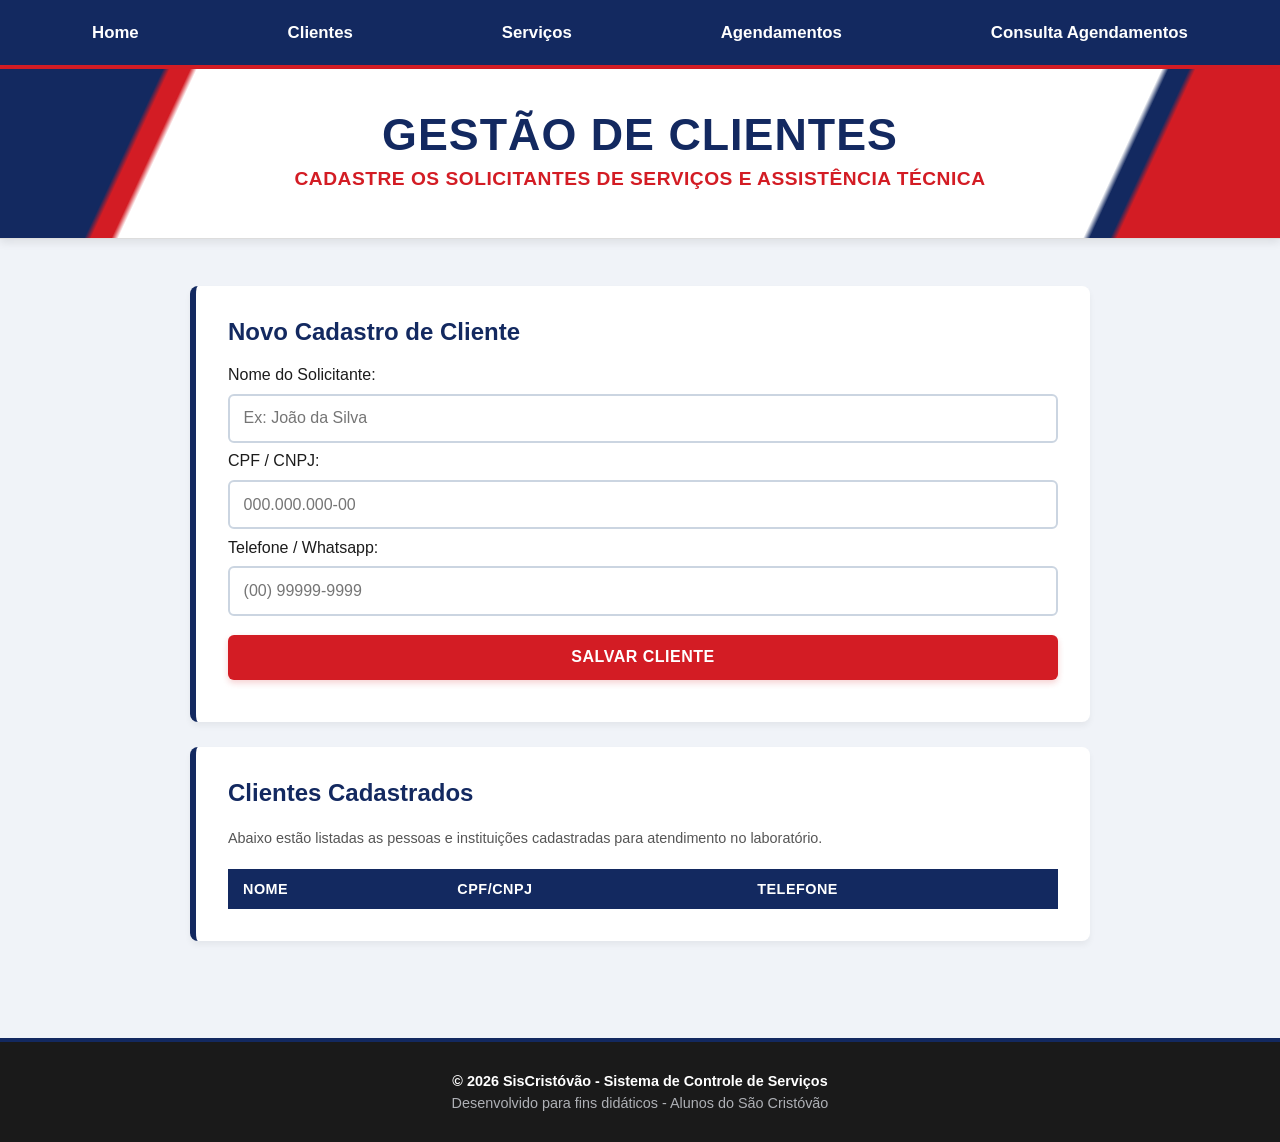
==== clientes.html @ 450a9979 "Create  clientes.html" ====
<!DOCTYPE html>
<html lang="pt-br">
<head>
    <meta charset="UTF-8">
    <link rel="stylesheet" href="estilo.css">
    <title>SisCristóvão - Cadastro de Clientes</title>
</head>
<body>
    <nav>
        <a href="index.html">Home</a>
        <a href="clientes.html">Clientes</a>
        <a href="servicos.html">Serviços</a>
        <a href="agendamentos.html">Agendamentos</a>
        <a href="consulta_agendamentos.html">Consulta Agendamentos</a>
    </nav>

    <header class="banner">
        <h1>Gestão de Clientes</h1>
        <p>Cadastre os solicitantes de serviços e assistência técnica</p>
    </header>

    <div class="container">
        <div class="card">
            <h2>Novo Cadastro de Cliente</h2>
            <form action="/salvar-cliente" method="POST">
                <label for="nome">Nome do Solicitante:</label>
                <input type="text" id="nome" name="nome" placeholder="Ex: João da Silva" required>
                
                <label for="cpf">CPF / CNPJ:</label>
                <input type="text" id="cpf" name="cpf" placeholder="000.000.000-00" required>
                
                <label for="telefone">Telefone / Whatsapp:</label>
                <input type="tel" id="telefone" name="telefone" placeholder="(00) 99999-9999" required>
                
                <button type="submit">Salvar Cliente</button>
            </form>
        </div>

        <div class="card" style="margin-top: 20px;">
            <h2>Clientes Cadastrados</h2>
            <p style="font-size: 0.9rem; color: var(--text-muted); margin-bottom: 10px;">
                Abaixo estão listadas as pessoas e instituições cadastradas para atendimento no laboratório.
            </p>
            <table>
                <thead>
                    <tr>
                        <th>Nome</th>
                        <th>CPF/CNPJ</th>
                        <th>Telefone</th>
                    </tr>
                </thead>
                <tbody id="lista-clientes">
                    </tbody>
            </table>
        </div>
    </div>

    <script>
        fetch('/listar-clientes')
            .then(res => res.json())
            .then(clientes => {
                const corpoTabela = document.getElementById('lista-clientes');
                clientes.forEach(c => {
                    corpoTabela.innerHTML += `
                        <tr>
                            <td><strong>${c.nome}</strong></td>
                            <td>${c.cpf}</td>
                            <td>${c.telefone}</td>
                        </tr>`;
                });
            })
            .catch(err => console.error("Erro ao listar clientes:", err));
    </script>
</body>

<footer class="rodape">
    <div class="container-rodape">
        <p>&copy; 2026 SisCristóvão - Sistema de Controle de Serviços</p>
        <p>Desenvolvido para fins didáticos - Alunos do São Cristóvão</p>
    </div>
</footer>
</html>
---- estilo.css ----
/* ==========================================================================
   PALETA DE CORES OFICIAL - COLÉGIO ESTADUAL SÃO CRISTÓVÃO
   ========================================================================== */
:root {
    --primary-blue: #132960;   /* Azul escuro do escudo e estruturas */
    --accent-red: #D31C24;     /* Vermelho vivo dos detalhes e textos */
    --bg-white: #FFFFFF;       /* Branco puro para blocos e destaques */
    --bg-light: #F0F3F8;       /* Cinza azulado bem claro para o fundo do site */
    --text-dark: #1C1C1C;      /* Cinza quase preto para melhor leitura */
    --text-muted: #555555;     /* Cinza médio para textos secundários */
}

/* ==========================================================================
   ESTRUTURA GERAL DA PÁGINA
   ========================================================================== */
body {
    font-family: 'Segoe UI', Tahoma, Geneva, Verdana, sans-serif;
    margin: 0;
    background-color: var(--bg-light);
    color: var(--text-dark);
    display: flex;
    flex-direction: column;
    min-height: 100vh;
}

/* O container principal estica para empurrar o rodapé para baixo */
.container {
    padding: 2rem 1rem;
    max-width: 900px;
    margin: 0 auto;
    flex: 1;
}

/* ==========================================================================
   MENU DE NAVEGAÇÃO (NAV) - Estilo Azul Escuro com Hover Vermelho
   ========================================================================== */
nav {
    background-color: var(--primary-blue);
    padding: 1.1rem;
    display: flex;
    justify-content: space-around;
    box-shadow: 0 4px 10px rgba(0, 0, 0, 0.15);
    border-bottom: 4px solid var(--accent-red); /* Faixa vermelha de destaque */
}

nav a {
    color: var(--bg-white);
    text-decoration: none;
    font-weight: bold;
    font-size: 1.05rem;
    padding: 5px 12px;
    border-radius: 4px;
    transition: all 0.3s ease;
}

nav a:hover {
    background-color: var(--accent-red);
    color: var(--bg-white);
}

/* ==========================================================================
   HEADER / BANNER PRINCIPAL (Inspirado fielmente no design da placa)
   ========================================================================== */
.banner {
    /* Base branca com as curvas geométricas vermelha e azul nas extremidades */
    background: 
        linear-gradient(115deg, var(--primary-blue) 12%, transparent 12.5%),
        linear-gradient(295deg, var(--accent-red) 12%, transparent 12.5%),
        linear-gradient(115deg, var(--accent-red) 14%, transparent 14.5%),
        linear-gradient(295deg, var(--primary-blue) 14%, transparent 14.5%),
        var(--bg-white);
    
    color: var(--primary-blue);
    padding: 40px 20px;
    text-align: center;
    box-shadow: 0 4px 8px rgba(0,0,0,0.08);
    margin-bottom: 15px;
    border-bottom: 1px solid #DDD;
}

.banner h1 {
    margin: 0;
    font-size: 2.8rem;
    font-weight: 800;
    text-transform: uppercase;
    letter-spacing: 1px;
    color: var(--primary-blue);
}

.banner p {
    margin: 8px 0;
    font-size: 1.2rem;
    font-weight: bold;
    color: var(--accent-red); /* O subtítulo imita a linha vermelha inferior da placa */
    text-transform: uppercase;
    letter-spacing: 0.5px;
}

.banner img {
    margin-top: 15px;
    max-width: 100%;
    height: auto;
    filter: drop-shadow(0px 4px 6px rgba(0,0,0,0.1));
}

/* ==========================================================================
   CARDS DE CONTEÚDO
   ========================================================================== */
.card {
    background: var(--bg-white);
    padding: 2rem;
    border-radius: 8px;
    box-shadow: 0 4px 6px rgba(0, 0, 0, 0.05);
    border-left: 6px solid var(--primary-blue); /* Detalhe azul na lateral esquerda */
    margin-bottom: 25px;
}

.card h1, .card h2, .card h3 {
    color: var(--primary-blue);
    margin-top: 0;
}

.card p {
    line-height: 1.6;
    color: var(--text-dark);
}

hr {
    border: 0;
    height: 1px;
    background: #E0E0E0;
    margin: 1.5rem 0;
}

/* ==========================================================================
   FORMULÁRIOS E INPUTS
   ========================================================================== */
input, select, button {
    width: 100%;
    padding: 0.85rem;
    margin: 0.6rem 0;
    border: 2px solid #CBD5E1;
    border-radius: 6px;
    box-sizing: border-box;
    font-size: 1rem;
    transition: all 0.3s ease;
}

input:focus, select:focus {
    outline: none;
    border-color: var(--primary-blue);
    box-shadow: 0 0 0 3px rgba(19, 41, 96, 0.15);
}

/* Botão Principal em Vermelho Destaque (Estilo Escolar) */
button, button[type="submit"] {
    background-color: var(--accent-red);
    color: var(--bg-white);
    font-weight: bold;
    border: none;
    cursor: pointer;
    text-transform: uppercase;
    letter-spacing: 0.5px;
    box-shadow: 0 3px 6px rgba(211, 28, 36, 0.2);
}

button:hover {
    background-color: #A81319; /* Vermelho um pouco mais escuro para o hover */
    transform: translateY(-1px);
    box-shadow: 0 4px 8px rgba(211, 28, 36, 0.3);
}

/* ==========================================================================
   TABELAS DE DADOS
   ========================================================================== */
table {
    width: 100%;
    border-collapse: collapse;
    margin-top: 1.2rem;
    background-color: var(--bg-white);
}

th, td {
    padding: 12px 15px;
    text-align: left;
}

thead tr {
    background-color: var(--primary-blue);
    color: var(--bg-white);
}

th {
    font-weight: 600;
    text-transform: uppercase;
    font-size: 0.9rem;
    letter-spacing: 0.5px;
}

tbody tr {
    border-bottom: 1px solid #E2E8F0;
    transition: background-color 0.2s ease;
}

/* Efeito zebra suave nas linhas da tabela */
tbody tr:nth-of-type(even) {
    background-color: #F8FAFC;
}

tbody tr:hover {
    background-color: #EDF2F7;
}

/* Botão de ação menor dentro das tabelas */
td button {
    padding: 6px 12px;
    font-size: 0.85rem;
    width: auto;
    margin: 0;
    background-color: var(--primary-blue);
}

td button:hover {
    background-color: #0A1738;
}

/* ==========================================================================
   RODAPÉ (FOOTER) - Estilo Dark Técnico
   ========================================================================== */
.rodape {
    background-color: #1A1A1A; /* Fundo cinza escuro grafite */
    color: #AEB0B5;
    text-align: center;
    padding: 25px 0;
    margin-top: 40px;
    width: 100%;
    border-top: 4px solid var(--primary-blue); /* Linha azul de fechamento */
}

.container-rodape p {
    margin: 6px 0;
    font-size: 0.9rem;
}

.container-rodape p:first-child {
    color: var(--bg-white);
    font-weight: bold;
}
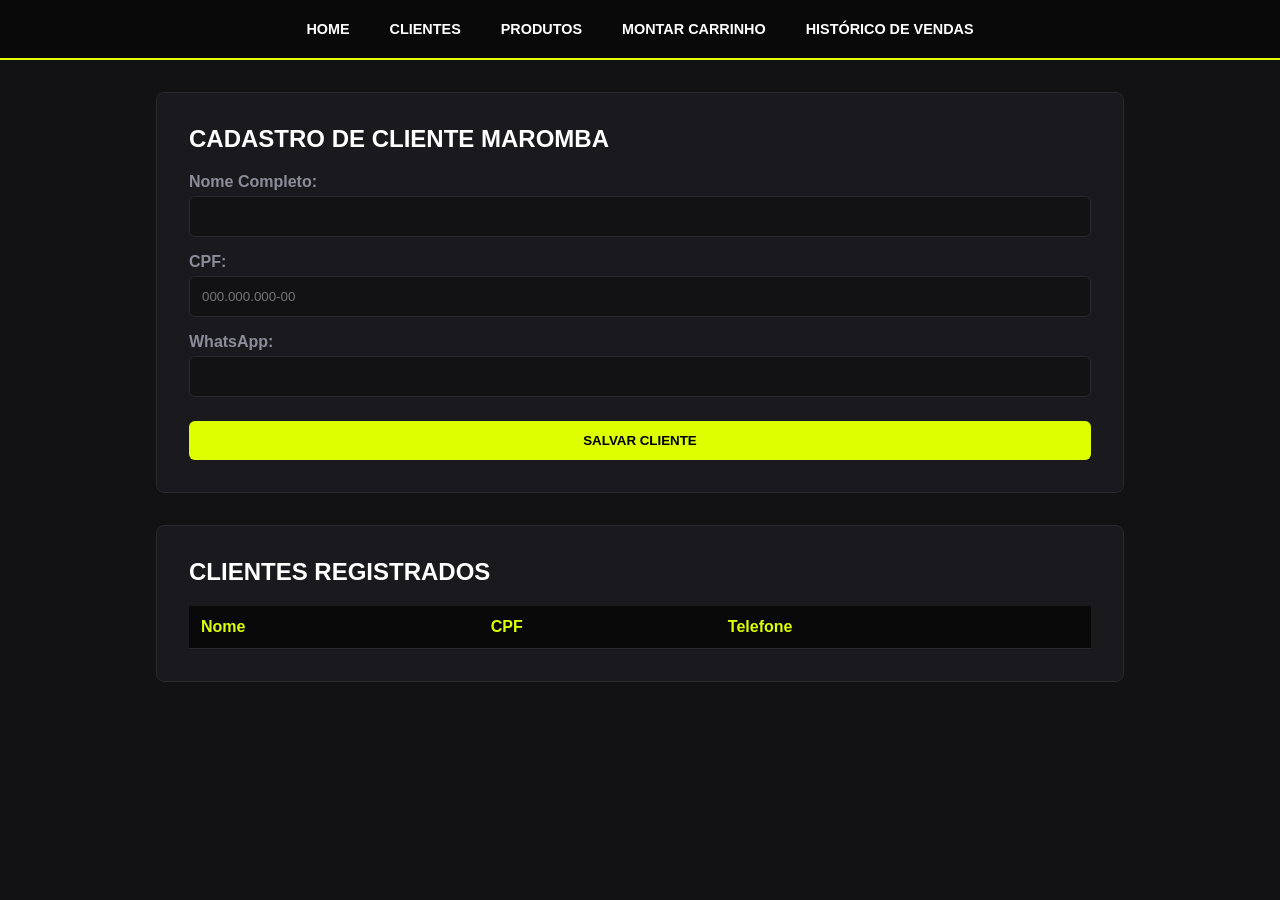
==== commit 6c27f7df: "Update clientes.html" ====
--- a/clientes.html
+++ b/clientes.html
@@ -3,54 +3,45 @@
 <head>
     <meta charset="UTF-8">
     <link rel="stylesheet" href="estilo.css">
-    <title>SisCristóvão - Cadastro de Clientes</title>
+    <title>Alpha Supps - Clientes</title>
 </head>
 <body>
     <nav>
         <a href="index.html">Home</a>
         <a href="clientes.html">Clientes</a>
-        <a href="servicos.html">Serviços</a>
-        <a href="agendamentos.html">Agendamentos</a>
-        <a href="consulta_agendamentos.html">Consulta Agendamentos</a>
+        <a href="produtos.html">Produtos</a>
+        <a href="vendas.html">Montar Carrinho</a>
+        <a href="historico_vendas.html">Histórico de Vendas</a>
     </nav>
-
-    <header class="banner">
-        <h1>Gestão de Clientes</h1>
-        <p>Cadastre os solicitantes de serviços e assistência técnica</p>
-    </header>
 
     <div class="container">
         <div class="card">
-            <h2>Novo Cadastro de Cliente</h2>
+            <h2>Cadastro de Cliente Maromba</h2>
             <form action="/salvar-cliente" method="POST">
-                <label for="nome">Nome do Solicitante:</label>
-                <input type="text" id="nome" name="nome" placeholder="Ex: João da Silva" required>
+                <label for="nome">Nome Completo:</label>
+                <input type="text" id="nome" name="nome" required>
                 
-                <label for="cpf">CPF / CNPJ:</label>
+                <label for="cpf">CPF:</label>
                 <input type="text" id="cpf" name="cpf" placeholder="000.000.000-00" required>
                 
-                <label for="telefone">Telefone / Whatsapp:</label>
-                <input type="tel" id="telefone" name="telefone" placeholder="(00) 99999-9999" required>
+                <label for="telefone">WhatsApp:</label>
+                <input type="tel" id="telefone" name="telefone" required>
                 
                 <button type="submit">Salvar Cliente</button>
             </form>
         </div>
 
-        <div class="card" style="margin-top: 20px;">
-            <h2>Clientes Cadastrados</h2>
-            <p style="font-size: 0.9rem; color: var(--text-muted); margin-bottom: 10px;">
-                Abaixo estão listadas as pessoas e instituições cadastradas para atendimento no laboratório.
-            </p>
+        <div class="card">
+            <h2>Clientes Registrados</h2>
             <table>
                 <thead>
                     <tr>
                         <th>Nome</th>
-                        <th>CPF/CNPJ</th>
+                        <th>CPF</th>
                         <th>Telefone</th>
                     </tr>
                 </thead>
-                <tbody id="lista-clientes">
-                    </tbody>
+                <tbody id="lista-clientes"></tbody>
             </table>
         </div>
     </div>
@@ -58,25 +49,12 @@
     <script>
         fetch('/listar-clientes')
             .then(res => res.json())
-            .then(clientes => {
-                const corpoTabela = document.getElementById('lista-clientes');
-                clientes.forEach(c => {
-                    corpoTabela.innerHTML += `
-                        <tr>
-                            <td><strong>${c.nome}</strong></td>
-                            <td>${c.cpf}</td>
-                            <td>${c.telefone}</td>
-                        </tr>`;
+            .then(data => {
+                const t = document.getElementById('lista-clientes');
+                data.forEach(c => {
+                    t.innerHTML += `<tr><td><strong>${c.nome}</strong></td><td>${c.cpf}</td><td>${c.telefone}</td></tr>`;
                 });
-            })
-            .catch(err => console.error("Erro ao listar clientes:", err));
+            });
     </script>
 </body>
-
-<footer class="rodape">
-    <div class="container-rodape">
-        <p>&copy; 2026 SisCristóvão - Sistema de Controle de Serviços</p>
-        <p>Desenvolvido para fins didáticos - Alunos do São Cristóvão</p>
-    </div>
-</footer>
 </html>
--- a/estilo.css
+++ b/estilo.css
@@ -1,248 +1,148 @@
-/* ==========================================================================
-   PALETA DE CORES OFICIAL - COLÉGIO ESTADUAL SÃO CRISTÓVÃO
-   ========================================================================== */
 :root {
-    --primary-blue: #132960;   /* Azul escuro do escudo e estruturas */
-    --accent-red: #D31C24;     /* Vermelho vivo dos detalhes e textos */
-    --bg-white: #FFFFFF;       /* Branco puro para blocos e destaques */
-    --bg-light: #F0F3F8;       /* Cinza azulado bem claro para o fundo do site */
-    --text-dark: #1C1C1C;      /* Cinza quase preto para melhor leitura */
-    --text-muted: #555555;     /* Cinza médio para textos secundários */
+    --primary-neon: #ddff00;   /* Amarelo/Verde Neon de alta performance */
+    --bg-dark: #121214;        /* Fundo escuro industrial */
+    --card-dark: #1a1a1e;      /* Cor dos blocos e formulários */
+    --text-light: #ffffff;     /* Texto claro principal */
+    --text-muted: #8d8d99;     /* Texto secundário */
+    --accent-red: #f74747;
 }
 
-/* ==========================================================================
-   ESTRUTURA GERAL DA PÁGINA
-   ========================================================================== */
 body {
-    font-family: 'Segoe UI', Tahoma, Geneva, Verdana, sans-serif;
+    font-family: 'Segoe UI', Roboto, sans-serif;
     margin: 0;
-    background-color: var(--bg-light);
-    color: var(--text-dark);
+    background-color: var(--bg-dark);
+    color: var(--text-light);
     display: flex;
     flex-direction: column;
     min-height: 100vh;
 }
 
-/* O container principal estica para empurrar o rodapé para baixo */
-.container {
-    padding: 2rem 1rem;
-    max-width: 900px;
-    margin: 0 auto;
-    flex: 1;
-}
-
-/* ==========================================================================
-   MENU DE NAVEGAÇÃO (NAV) - Estilo Azul Escuro com Hover Vermelho
-   ========================================================================== */
 nav {
-    background-color: var(--primary-blue);
-    padding: 1.1rem;
+    background-color: #09090a;
+    padding: 1rem;
     display: flex;
-    justify-content: space-around;
-    box-shadow: 0 4px 10px rgba(0, 0, 0, 0.15);
-    border-bottom: 4px solid var(--accent-red); /* Faixa vermelha de destaque */
+    justify-content: center;
+    gap: 20px;
+    border-bottom: 2px solid var(--primary-neon);
 }
 
 nav a {
-    color: var(--bg-white);
+    color: var(--text-light);
     text-decoration: none;
     font-weight: bold;
-    font-size: 1.05rem;
-    padding: 5px 12px;
-    border-radius: 4px;
-    transition: all 0.3s ease;
+    text-transform: uppercase;
+    font-size: 0.9rem;
+    padding: 5px 10px;
+    transition: 0.3s;
 }
 
 nav a:hover {
-    background-color: var(--accent-red);
-    color: var(--bg-white);
+    color: var(--primary-neon);
 }
 
-/* ==========================================================================
-   HEADER / BANNER PRINCIPAL (Inspirado fielmente no design da placa)
-   ========================================================================== */
 .banner {
-    /* Base branca com as curvas geométricas vermelha e azul nas extremidades */
-    background: 
-        linear-gradient(115deg, var(--primary-blue) 12%, transparent 12.5%),
-        linear-gradient(295deg, var(--accent-red) 12%, transparent 12.5%),
-        linear-gradient(115deg, var(--accent-red) 14%, transparent 14.5%),
-        linear-gradient(295deg, var(--primary-blue) 14%, transparent 14.5%),
-        var(--bg-white);
-    
-    color: var(--primary-blue);
-    padding: 40px 20px;
     text-align: center;
-    box-shadow: 0 4px 8px rgba(0,0,0,0.08);
-    margin-bottom: 15px;
-    border-bottom: 1px solid #DDD;
+    padding: 3rem 1rem;
+    background: linear-gradient(180deg, #09090a 0%, var(--bg-dark) 100%);
+    border-bottom: 1px solid #29292e;
 }
 
 .banner h1 {
     margin: 0;
-    font-size: 2.8rem;
-    font-weight: 800;
+    color: var(--primary-neon);
+    font-size: 2.5rem;
     text-transform: uppercase;
-    letter-spacing: 1px;
-    color: var(--primary-blue);
+    letter-spacing: 2px;
 }
 
-.banner p {
-    margin: 8px 0;
-    font-size: 1.2rem;
-    font-weight: bold;
-    color: var(--accent-red); /* O subtítulo imita a linha vermelha inferior da placa */
-    text-transform: uppercase;
-    letter-spacing: 0.5px;
+.container {
+    padding: 2rem 1rem;
+    max-width: 1000px;
+    margin: 0 auto;
+    flex: 1;
+    width: 100%;
+    box-sizing: border-box;
 }
 
-.banner img {
-    margin-top: 15px;
-    max-width: 100%;
-    height: auto;
-    filter: drop-shadow(0px 4px 6px rgba(0,0,0,0.1));
+.card {
+    background-color: var(--card-dark);
+    padding: 2rem;
+    border-radius: 8px;
+    border: 1px solid #29292e;
+    margin-bottom: 2rem;
 }
 
-/* ==========================================================================
-   CARDS DE CONTEÚDO
-   ========================================================================== */
-.card {
-    background: var(--bg-white);
-    padding: 2rem;
-    border-radius: 8px;
-    box-shadow: 0 4px 6px rgba(0, 0, 0, 0.05);
-    border-left: 6px solid var(--primary-blue); /* Detalhe azul na lateral esquerda */
-    margin-bottom: 25px;
-}
-
-.card h1, .card h2, .card h3 {
-    color: var(--primary-blue);
+h2, h3 {
+    color: var(--text-light);
+    text-transform: uppercase;
     margin-top: 0;
 }
 
-.card p {
-    line-height: 1.6;
-    color: var(--text-dark);
+label {
+    display: block;
+    margin-top: 1rem;
+    font-weight: 600;
+    color: var(--text-muted);
 }
 
-hr {
-    border: 0;
-    height: 1px;
-    background: #E0E0E0;
-    margin: 1.5rem 0;
-}
-
-/* ==========================================================================
-   FORMULÁRIOS E INPUTS
-   ========================================================================== */
 input, select, button {
     width: 100%;
-    padding: 0.85rem;
-    margin: 0.6rem 0;
-    border: 2px solid #CBD5E1;
+    padding: 12px;
+    margin-top: 5px;
     border-radius: 6px;
+    border: 1px solid #29292e;
+    background-color: #121214;
+    color: white;
     box-sizing: border-box;
-    font-size: 1rem;
-    transition: all 0.3s ease;
 }
 
 input:focus, select:focus {
+    border-color: var(--primary-neon);
     outline: none;
-    border-color: var(--primary-blue);
-    box-shadow: 0 0 0 3px rgba(19, 41, 96, 0.15);
 }
 
-/* Botão Principal em Vermelho Destaque (Estilo Escolar) */
-button, button[type="submit"] {
-    background-color: var(--accent-red);
-    color: var(--bg-white);
+button {
+    background-color: var(--primary-neon);
+    color: #000;
     font-weight: bold;
+    text-transform: uppercase;
+    cursor: pointer;
     border: none;
-    cursor: pointer;
-    text-transform: uppercase;
-    letter-spacing: 0.5px;
-    box-shadow: 0 3px 6px rgba(211, 28, 36, 0.2);
+    transition: 0.3s;
+    margin-top: 1.5rem;
 }
 
 button:hover {
-    background-color: #A81319; /* Vermelho um pouco mais escuro para o hover */
-    transform: translateY(-1px);
-    box-shadow: 0 4px 8px rgba(211, 28, 36, 0.3);
+    background-color: #b8d400;
+    transform: translateY(-2px);
 }
 
-/* ==========================================================================
-   TABELAS DE DADOS
-   ========================================================================== */
 table {
     width: 100%;
     border-collapse: collapse;
     margin-top: 1.2rem;
-    background-color: var(--bg-white);
 }
 
 th, td {
-    padding: 12px 15px;
+    padding: 12px;
     text-align: left;
+    border-bottom: 1px solid #29292e;
 }
 
 thead tr {
-    background-color: var(--primary-blue);
-    color: var(--bg-white);
-}
-
-th {
-    font-weight: 600;
-    text-transform: uppercase;
-    font-size: 0.9rem;
-    letter-spacing: 0.5px;
-}
-
-tbody tr {
-    border-bottom: 1px solid #E2E8F0;
-    transition: background-color 0.2s ease;
-}
-
-/* Efeito zebra suave nas linhas da tabela */
-tbody tr:nth-of-type(even) {
-    background-color: #F8FAFC;
+    background-color: #09090a;
+    color: var(--primary-neon);
 }
 
 tbody tr:hover {
-    background-color: #EDF2F7;
+    background-color: #202024;
 }
 
-/* Botão de ação menor dentro das tabelas */
-td button {
-    padding: 6px 12px;
+.rodape {
+    background-color: #09090a;
+    text-align: center;
+    padding: 1.5rem;
     font-size: 0.85rem;
-    width: auto;
-    margin: 0;
-    background-color: var(--primary-blue);
+    color: var(--text-muted);
+    border-top: 1px solid #29292e;
 }
-
-td button:hover {
-    background-color: #0A1738;
-}
-
-/* ==========================================================================
-   RODAPÉ (FOOTER) - Estilo Dark Técnico
-   ========================================================================== */
-.rodape {
-    background-color: #1A1A1A; /* Fundo cinza escuro grafite */
-    color: #AEB0B5;
-    text-align: center;
-    padding: 25px 0;
-    margin-top: 40px;
-    width: 100%;
-    border-top: 4px solid var(--primary-blue); /* Linha azul de fechamento */
-}
-
-.container-rodape p {
-    margin: 6px 0;
-    font-size: 0.9rem;
-}
-
-.container-rodape p:first-child {
-    color: var(--bg-white);
-    font-weight: bold;
-}
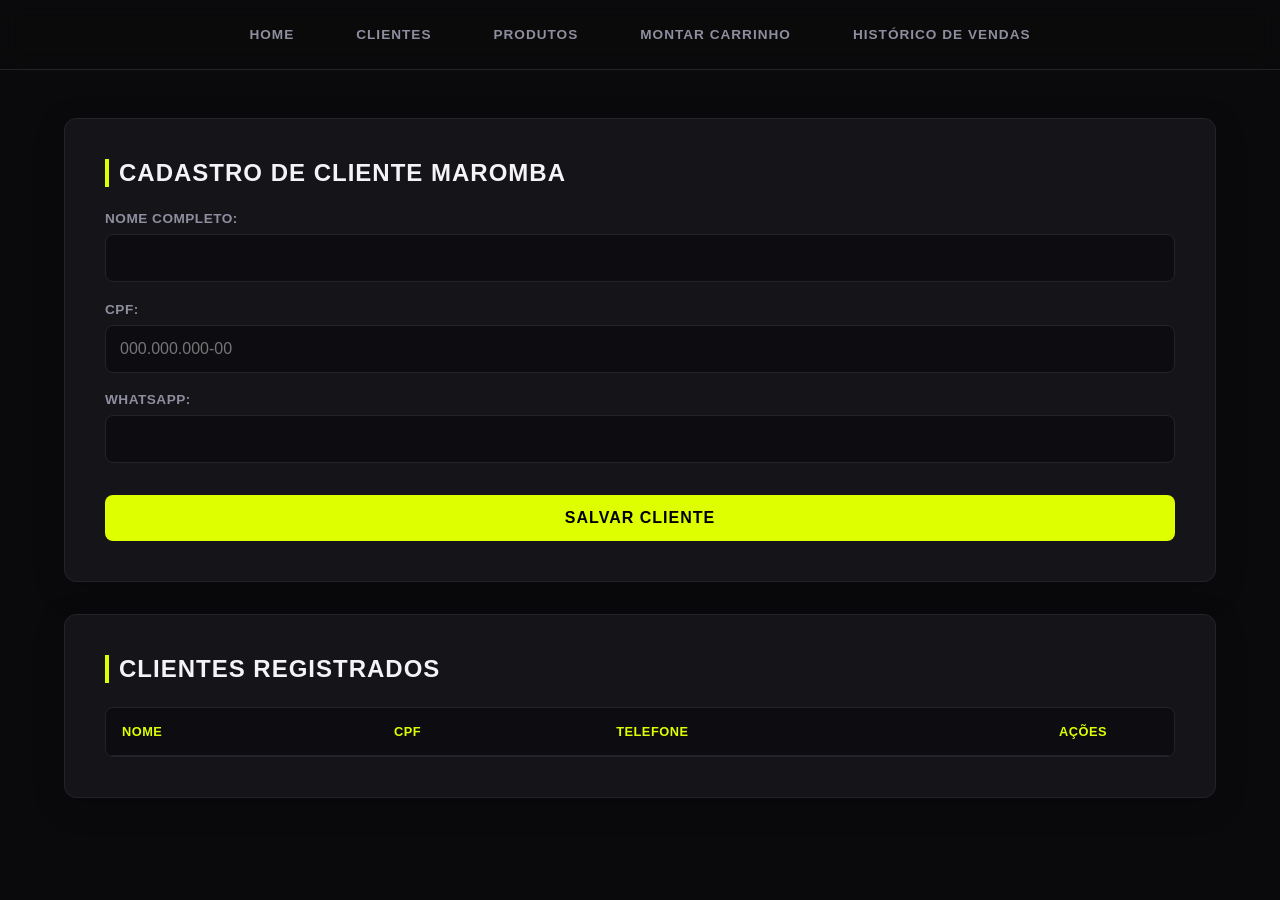
==== commit f0f64d4a: "Update clientes.html" ====
--- a/clientes.html
+++ b/clientes.html
@@ -15,9 +15,11 @@
     </nav>
 
     <div class="container">
-        <div class="card">
-            <h2>Cadastro de Cliente Maromba</h2>
-            <form action="/salvar-cliente" method="POST">
+        <div class="card" id="card-formulario">
+            <h2 id="titulo-form">Cadastro de Cliente Maromba</h2>
+            <form id="form-cliente" action="/salvar-cliente" method="POST">
+                <input type="hidden" id="cliente-id">
+                
                 <label for="nome">Nome Completo:</label>
                 <input type="text" id="nome" name="nome" required>
                 
@@ -27,7 +29,8 @@
                 <label for="telefone">WhatsApp:</label>
                 <input type="tel" id="telefone" name="telefone" required>
                 
-                <button type="submit">Salvar Cliente</button>
+                <button type="submit" id="btn-submit">Salvar Cliente</button>
+                <button type="button" id="btn-cancelar" style="background:#333; color:white; display:none; margin-top:0.5rem;" onclick="cancelarEdicao()">Cancelar Edição</button>
             </form>
         </div>
 
@@ -39,22 +42,104 @@
                         <th>Nome</th>
                         <th>CPF</th>
                         <th>Telefone</th>
+                        <th style="width: 150px; text-align: center;">Ações</th>
                     </tr>
                 </thead>
-                <tbody id="lista-clientes"></tbody>
+                <tbody id=\"lista-clientes\"></tbody>
             </table>
         </div>
     </div>
 
     <script>
-        fetch('/listar-clientes')
-            .then(res => res.json())
-            .then(data => {
-                const t = document.getElementById('lista-clientes');
-                data.forEach(c => {
-                    t.innerHTML += `<tr><td><strong>${c.nome}</strong></td><td>${c.cpf}</td><td>${c.telefone}</td></tr>`;
+        let clientesLista = [];
+
+        function carregarClientes() {
+            fetch('/listar-clientes')
+                .then(res => res.json())
+                .then(data => {
+                    clientesLista = data;
+                    const t = document.getElementById('lista-clientes');
+                    t.innerHTML = "";
+                    data.forEach(c => {
+                        t.innerHTML += `
+                            <tr>
+                                <td><strong>${c.nome}</strong></td>
+                                <td>${c.cpf}</td>
+                                <td>${c.telefone}</td>
+                                <td style="text-align: center;">
+                                    <button onclick="prepararEdicao(${c.id})" style="width:auto; padding: 6px 12px; margin:0 4px; font-size:0.8rem; background:#23232a; color:white;">✏️</button>
+                                    <button onclick="excluirCliente(${c.id})" style="width:auto; padding: 6px 12px; margin:0 4px; font-size:0.8rem; background:var(--accent-red); color:white;">🗑️</button>
+                                </td>
+                            </tr>`;
+                    });
                 });
-            });
+        }
+
+        // Intercepta o envio do formulário para decidir se cria ou edita via AJAX
+        document.getElementById('form-cliente').addEventListener('submit', function(e) {
+            const id = document.getElementById('cliente-id').value;
+            if(id) {
+                e.preventDefault(); // Impede o redirecionamento padrão do form estrutural
+                
+                const pacote = {
+                    nome: document.getElementById('nome').value,
+                    cpf: document.getElementById('cpf').value,
+                    telefone: document.getElementById('telefone').value
+                };
+
+                fetch(`/editar-cliente/${id}`, {
+                    method: 'PUT',
+                    headers: { 'Content-Type': 'application/json' },
+                    body: JSON.stringify(pacote)
+                })
+                .then(res => res.json())
+                .then(res => {
+                    if(res.success) {
+                        alert("Cliente atualizado com sucesso!");
+                        cancelarEdicao();
+                        carregarClientes();
+                    }
+                });
+            }
+        });
+
+        function prepararEdicao(id) {
+            const cliente = clientesLista.find(c => c.id === id);
+            if(!cliente) return;
+
+            document.getElementById('cliente-id').value = cliente.id;
+            document.getElementById('nome').value = cliente.nome;
+            document.getElementById('cpf').value = cliente.cpf;
+            document.getElementById('telefone').value = cliente.telefone;
+
+            document.getElementById('titulo-form').innerText = "Editar Cadastro de Cliente";
+            document.getElementById('btn-submit').innerText = "💾 Atualizar Dados";
+            document.getElementById('btn-cancelar').style.display = "block";
+            window.scrollTo({top: 0, behavior: 'smooth'});
+        }
+
+        function cancelarEdicao() {
+            document.getElementById('cliente-id').value = "";
+            document.getElementById('form-cliente').reset();
+            document.getElementById('titulo-form').innerText = "Cadastro de Cliente Maromba";
+            document.getElementById('btn-submit').innerText = "Salvar Cliente";
+            document.getElementById('btn-cancelar').style.display = "none";
+        }
+
+        function excluirCliente(id) {
+            if(confirm("Tem certeza que deseja remover permanentemente este cliente do sistema?")) {
+                fetch(`/excluir-cliente/${id}`, { method: 'DELETE' })
+                    .then(res => res.json())
+                    .then(res => {
+                        if(res.success) {
+                            alert("Cliente excluído.");
+                            carregarClientes();
+                        }
+                    });
+            }
+        }
+
+        window.onload = carregarClientes;
     </script>
 </body>
 </html>
--- a/estilo.css
+++ b/estilo.css
@@ -1,148 +1,252 @@
 :root {
     --primary-neon: #ddff00;   /* Amarelo/Verde Neon de alta performance */
-    --bg-dark: #121214;        /* Fundo escuro industrial */
-    --card-dark: #1a1a1e;      /* Cor dos blocos e formulários */
-    --text-light: #ffffff;     /* Texto claro principal */
-    --text-muted: #8d8d99;     /* Texto secundário */
+    --primary-hover: #b8d400;
+    --bg-dark: #0a0a0c;        /* Fundo ultra escuro */
+    --card-dark: #141419;      /* Blocos com contraste elegante */
+    --card-border: #23232a;    /* Bordas sutis */
+    --text-light: #f4f4f6;     /* Texto claro principal */
+    --text-muted: #8e8e9f;     /* Texto secundário */
     --accent-red: #f74747;
+    --accent-blue: #00e5ff;    /* Nova cor para destaques informativos */
 }
 
 body {
-    font-family: 'Segoe UI', Roboto, sans-serif;
+    font-family: 'Inter', 'Segoe UI', Roboto, sans-serif;
     margin: 0;
     background-color: var(--bg-dark);
     color: var(--text-light);
     display: flex;
     flex-direction: column;
     min-height: 100vh;
-}
-
+    letter-spacing: -0.01em;
+}
+
+/* Navegação Moderna */
 nav {
-    background-color: #09090a;
-    padding: 1rem;
+    background-color: rgba(10, 10, 12, 0.8);
+    backdrop-filter: blur(10px);
+    padding: 1.2rem;
     display: flex;
     justify-content: center;
-    gap: 20px;
-    border-bottom: 2px solid var(--primary-neon);
+    gap: 30px;
+    border-bottom: 1px solid var(--card-border);
+    position: sticky;
+    top: 0;
+    z-index: 100;
 }
 
 nav a {
-    color: var(--text-light);
+    color: var(--text-muted);
     text-decoration: none;
-    font-weight: bold;
-    text-transform: uppercase;
-    font-size: 0.9rem;
-    padding: 5px 10px;
-    transition: 0.3s;
-}
-
-nav a:hover {
-    color: var(--primary-neon);
-}
-
+    font-weight: 600;
+    text-transform: uppercase;
+    font-size: 0.85rem;
+    letter-spacing: 1px;
+    padding: 8px 16px;
+    border-radius: 4px;
+    transition: all 0.3s ease;
+}
+
+nav a:hover, nav a.active {
+    color: var(--primary-neon);
+    background-color: rgba(221, 255, 0, 0.05);
+}
+
+/* Banner de Impacto */
 .banner {
     text-align: center;
-    padding: 3rem 1rem;
-    background: linear-gradient(180deg, #09090a 0%, var(--bg-dark) 100%);
-    border-bottom: 1px solid #29292e;
+    padding: 4rem 1rem;
+    background: radial-gradient(circle at top, #1c1c24 0%, var(--bg-dark) 70%);
+    border-bottom: 1px solid var(--card-border);
 }
 
 .banner h1 {
     margin: 0;
-    color: var(--primary-neon);
-    font-size: 2.5rem;
-    text-transform: uppercase;
-    letter-spacing: 2px;
-}
-
+    color: var(--text-light);
+    font-size: 3rem;
+    font-weight: 900;
+    text-transform: uppercase;
+    letter-spacing: 4px;
+}
+
+.banner h1 span {
+    color: var(--primary-neon);
+}
+
+.banner p {
+    color: var(--text-muted);
+    font-size: 1.1rem;
+    margin-top: 10px;
+    max-width: 600px;
+    margin-left: auto;
+    margin-right: auto;
+}
+
+/* Container e Grid Layout */
 .container {
-    padding: 2rem 1rem;
-    max-width: 1000px;
+    padding: 3rem 1.5rem;
+    max-width: 1200px;
     margin: 0 auto;
     flex: 1;
     width: 100%;
     box-sizing: border-box;
 }
 
+.grid-home {
+    display: grid;
+    grid-template-columns: repeat(auto-fit, minmax(300px, 1fr));
+    gap: 20px;
+    margin-top: 2rem;
+}
+
+/* Cards Estilizados */
 .card {
     background-color: var(--card-dark);
-    padding: 2rem;
-    border-radius: 8px;
-    border: 1px solid #29292e;
+    padding: 2.5rem;
+    border-radius: 12px;
+    border: 1px solid var(--card-border);
     margin-bottom: 2rem;
+    box-shadow: 0 8px 32px rgba(0, 0, 0, 0.2);
+    transition: transform 0.3s ease, border-color 0.3s ease;
+}
+
+.card:hover {
+    border-color: rgba(221, 255, 0, 0.2);
 }
 
 h2, h3 {
     color: var(--text-light);
     text-transform: uppercase;
+    letter-spacing: 1px;
     margin-top: 0;
-}
-
+    font-weight: 700;
+}
+
+h2 { font-size: 1.5rem; margin-bottom: 1.5rem; border-left: 4px solid var(--primary-neon); padding-left: 10px; }
+h3 { font-size: 1.2rem; margin-bottom: 1rem; }
+
+/* Formulários Clean */
 label {
     display: block;
-    margin-top: 1rem;
+    margin-top: 1.2rem;
     font-weight: 600;
-    color: var(--text-muted);
+    font-size: 0.85rem;
+    text-transform: uppercase;
+    color: var(--text-muted);
+    letter-spacing: 0.5px;
 }
 
 input, select, button {
     width: 100%;
-    padding: 12px;
-    margin-top: 5px;
-    border-radius: 6px;
-    border: 1px solid #29292e;
-    background-color: #121214;
+    padding: 14px;
+    margin-top: 8px;
+    border-radius: 8px;
+    border: 1px solid var(--card-border);
+    background-color: #0d0d11;
     color: white;
     box-sizing: border-box;
+    font-size: 1rem;
+    transition: all 0.3s ease;
 }
 
 input:focus, select:focus {
     border-color: var(--primary-neon);
+    box-shadow: 0 0 0 2px rgba(221, 255, 0, 0.1);
     outline: none;
 }
 
+/* Botões com Feedback Fluido */
 button {
     background-color: var(--primary-neon);
     color: #000;
-    font-weight: bold;
-    text-transform: uppercase;
+    font-weight: 700;
+    text-transform: uppercase;
+    letter-spacing: 1px;
     cursor: pointer;
     border: none;
-    transition: 0.3s;
-    margin-top: 1.5rem;
+    margin-top: 2rem;
 }
 
 button:hover {
-    background-color: #b8d400;
+    background-color: var(--primary-hover);
     transform: translateY(-2px);
-}
-
+    box-shadow: 0 5px 15px rgba(221, 255, 0, 0.2);
+}
+
+/* Tabelas Ultra-Modernas */
 table {
     width: 100%;
-    border-collapse: collapse;
-    margin-top: 1.2rem;
+    border-collapse: separate;
+    border-spacing: 0;
+    margin-top: 1.5rem;
+    border-radius: 8px;
+    overflow: hidden;
+    border: 1px solid var(--card-border);
 }
 
 th, td {
-    padding: 12px;
+    padding: 16px;
     text-align: left;
-    border-bottom: 1px solid #29292e;
-}
-
-thead tr {
-    background-color: #09090a;
-    color: var(--primary-neon);
-}
-
-tbody tr:hover {
-    background-color: #202024;
-}
-
+}
+
+th {
+    background-color: #0d0d11;
+    color: var(--primary-neon);
+    font-weight: 700;
+    text-transform: uppercase;
+    font-size: 0.8rem;
+    letter-spacing: 0.5px;
+    border-bottom: 1px solid var(--card-border);
+}
+
+td {
+    background-color: var(--card-dark);
+    border-bottom: 1px solid var(--card-border);
+    font-size: 0.95rem;
+}
+
+tbody tr:last-child td {
+    border-bottom: none;
+}
+
+tbody tr:hover td {
+    background-color: #1a1a22;
+}
+
+/* Widgets e Badges da Home */
+.dashboard-badge {
+    background: rgba(0, 229, 255, 0.1);
+    color: var(--accent-blue);
+    padding: 4px 8px;
+    border-radius: 4px;
+    font-size: 0.8rem;
+    font-weight: bold;
+}
+
+.stats-box {
+    display: flex;
+    justify-content: space-between;
+    align-items: center;
+    background: #0d0d11;
+    padding: 1.5rem;
+    border-radius: 8px;
+    border: 1px solid var(--card-border);
+    margin-bottom: 15px;
+}
+
+.stats-number {
+    font-size: 1.8rem;
+    font-weight: 800;
+    color: var(--primary-neon);
+}
+
+/* Rodapé */
 .rodape {
-    background-color: #09090a;
+    background-color: #0a0a0c;
     text-align: center;
-    padding: 1.5rem;
+    padding: 2rem;
     font-size: 0.85rem;
     color: var(--text-muted);
-    border-top: 1px solid #29292e;
-}
+    border-top: 1px solid var(--card-border);
+    margin-top: auto;
+}
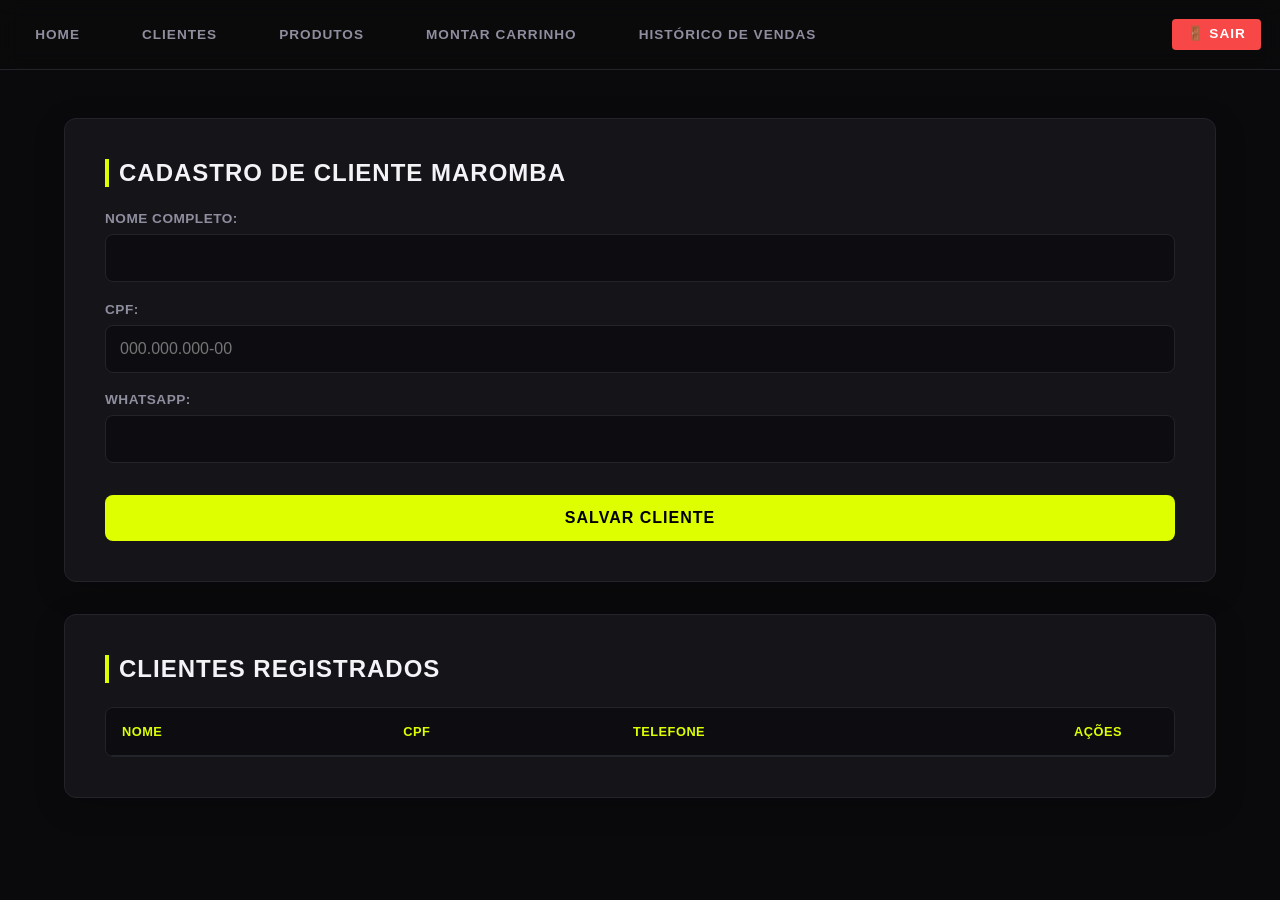
==== commit 115bab7b: "Update clientes.html" ====
--- a/clientes.html
+++ b/clientes.html
@@ -12,23 +12,20 @@
         <a href="produtos.html">Produtos</a>
         <a href="vendas.html">Montar Carrinho</a>
         <a href="historico_vendas.html">Histórico de Vendas</a>
+        <a href="/logout" style="margin-left: auto; background: var(--accent-red); color: white; padding: 6px 15px; border-radius: 4px; font-weight: bold;">🚪 Sair</a>
     </nav>
 
     <div class="container">
-        <div class="card" id="card-formulario">
+        <div class="card">
             <h2 id="titulo-form">Cadastro de Cliente Maromba</h2>
             <form id="form-cliente" action="/salvar-cliente" method="POST">
                 <input type="hidden" id="cliente-id">
-                
                 <label for="nome">Nome Completo:</label>
                 <input type="text" id="nome" name="nome" required>
-                
                 <label for="cpf">CPF:</label>
                 <input type="text" id="cpf" name="cpf" placeholder="000.000.000-00" required>
-                
                 <label for="telefone">WhatsApp:</label>
                 <input type="tel" id="telefone" name="telefone" required>
-                
                 <button type="submit" id="btn-submit">Salvar Cliente</button>
                 <button type="button" id="btn-cancelar" style="background:#333; color:white; display:none; margin-top:0.5rem;" onclick="cancelarEdicao()">Cancelar Edição</button>
             </form>
@@ -38,84 +35,60 @@
             <h2>Clientes Registrados</h2>
             <table>
                 <thead>
-                    <tr>
-                        <th>Nome</th>
-                        <th>CPF</th>
-                        <th>Telefone</th>
-                        <th style="width: 150px; text-align: center;">Ações</th>
-                    </tr>
+                    <tr><th>Nome</th><th>CPF</th><th>Telefone</th><th style="width:120px; text-align:center;">Ações</th></tr>
                 </thead>
-                <tbody id=\"lista-clientes\"></tbody>
+                <tbody id="lista-clientes"></tbody>
             </table>
         </div>
     </div>
 
     <script>
         let clientesLista = [];
-
         function carregarClientes() {
-            fetch('/listar-clientes')
-                .then(res => res.json())
-                .then(data => {
-                    clientesLista = data;
-                    const t = document.getElementById('lista-clientes');
-                    t.innerHTML = "";
-                    data.forEach(c => {
-                        t.innerHTML += `
-                            <tr>
-                                <td><strong>${c.nome}</strong></td>
-                                <td>${c.cpf}</td>
-                                <td>${c.telefone}</td>
-                                <td style="text-align: center;">
-                                    <button onclick="prepararEdicao(${c.id})" style="width:auto; padding: 6px 12px; margin:0 4px; font-size:0.8rem; background:#23232a; color:white;">✏️</button>
-                                    <button onclick="excluirCliente(${c.id})" style="width:auto; padding: 6px 12px; margin:0 4px; font-size:0.8rem; background:var(--accent-red); color:white;">🗑️</button>
-                                </td>
-                            </tr>`;
-                    });
+            fetch('/listar-clientes').then(res => res.json()).then(data => {
+                clientesLista = data;
+                const t = document.getElementById('lista-clientes');
+                t.innerHTML = "";
+                data.forEach(c => {
+                    t.innerHTML += `<tr>
+                        <td><strong>${c.nome}</strong></td><td>${c.cpf}</td><td>${c.telefone}</td>
+                        <td style="text-align:center;">
+                            <button onclick="prepararEdicao(${c.id})" style="width:auto; padding:5px 10px; margin:0 2px; background:#23232a; color:white;">✏️</button>
+                            <button onclick="excluirCliente(${c.id})" style="width:auto; padding:5px 10px; margin:0 2px; background:var(--accent-red); color:white;">🗑️</button>
+                        </td>
+                    </tr>`;
                 });
+            });
         }
 
-        // Intercepta o envio do formulário para decidir se cria ou edita via AJAX
         document.getElementById('form-cliente').addEventListener('submit', function(e) {
             const id = document.getElementById('cliente-id').value;
             if(id) {
-                e.preventDefault(); // Impede o redirecionamento padrão do form estrutural
-                
-                const pacote = {
-                    nome: document.getElementById('nome').value,
-                    cpf: document.getElementById('cpf').value,
-                    telefone: document.getElementById('telefone').value
-                };
-
+                e.preventDefault();
                 fetch(`/editar-cliente/${id}`, {
                     method: 'PUT',
                     headers: { 'Content-Type': 'application/json' },
-                    body: JSON.stringify(pacote)
-                })
-                .then(res => res.json())
-                .then(res => {
-                    if(res.success) {
-                        alert("Cliente atualizado com sucesso!");
-                        cancelarEdicao();
-                        carregarClientes();
-                    }
+                    body: JSON.stringify({
+                        nome: document.getElementById('nome').value,
+                        cpf: document.getElementById('cpf').value,
+                        telefone: document.getElementById('telefone').value
+                    })
+                }).then(res => res.json()).then(res => {
+                    if(res.success) { alert("Cliente atualizado!"); cancelarEdicao(); carregarClientes(); }
                 });
             }
         });
 
         function prepararEdicao(id) {
-            const cliente = clientesLista.find(c => c.id === id);
-            if(!cliente) return;
-
-            document.getElementById('cliente-id').value = cliente.id;
-            document.getElementById('nome').value = cliente.nome;
-            document.getElementById('cpf').value = cliente.cpf;
-            document.getElementById('telefone').value = cliente.telefone;
-
-            document.getElementById('titulo-form').innerText = "Editar Cadastro de Cliente";
-            document.getElementById('btn-submit').innerText = "💾 Atualizar Dados";
+            const c = clientesLista.find(item => item.id === id);
+            if(!c) return;
+            document.getElementById('cliente-id').value = c.id;
+            document.getElementById('nome').value = c.nome;
+            document.getElementById('cpf').value = c.cpf;
+            document.getElementById('telefone').value = c.telefone;
+            document.getElementById('titulo-form').innerText = "Editar Cliente";
+            document.getElementById('btn-submit').innerText = "💾 Atualizar";
             document.getElementById('btn-cancelar').style.display = "block";
-            window.scrollTo({top: 0, behavior: 'smooth'});
         }
 
         function cancelarEdicao() {
@@ -127,18 +100,10 @@
         }
 
         function excluirCliente(id) {
-            if(confirm("Tem certeza que deseja remover permanentemente este cliente do sistema?")) {
-                fetch(`/excluir-cliente/${id}`, { method: 'DELETE' })
-                    .then(res => res.json())
-                    .then(res => {
-                        if(res.success) {
-                            alert("Cliente excluído.");
-                            carregarClientes();
-                        }
-                    });
+            if(confirm("Deseja remover este cliente?")) {
+                fetch(`/excluir-cliente/${id}`, { method: 'DELETE' }).then(res => res.json()).then(res => { if(res.success) carregarClientes(); });
             }
         }
-
         window.onload = carregarClientes;
     </script>
 </body>
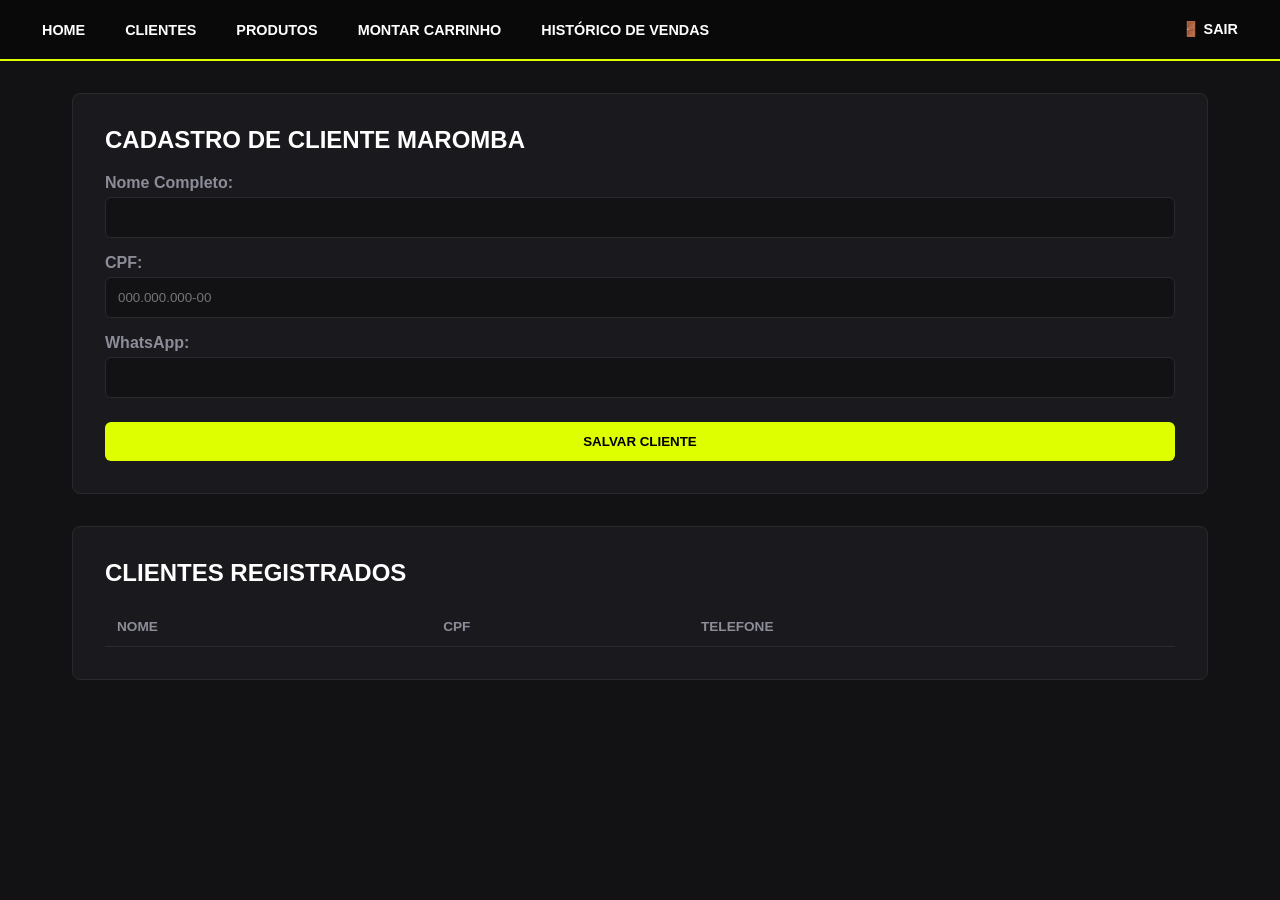
==== commit a85c76a2: "Update clientes.html" ====
--- a/clientes.html
+++ b/clientes.html
@@ -12,22 +12,23 @@
         <a href="produtos.html">Produtos</a>
         <a href="vendas.html">Montar Carrinho</a>
         <a href="historico_vendas.html">Histórico de Vendas</a>
-        <a href="/logout" style="margin-left: auto; background: var(--accent-red); color: white; padding: 6px 15px; border-radius: 4px; font-weight: bold;">🚪 Sair</a>
+        <a href="/logout" style="margin-left: auto; font-weight: bold;">🚪 Sair</a>
     </nav>
 
     <div class="container">
         <div class="card">
-            <h2 id="titulo-form">Cadastro de Cliente Maromba</h2>
-            <form id="form-cliente" action="/salvar-cliente" method="POST">
-                <input type="hidden" id="cliente-id">
+            <h2>Cadastro de Cliente Maromba</h2>
+            <form action="/salvar-cliente" method="POST">
                 <label for="nome">Nome Completo:</label>
                 <input type="text" id="nome" name="nome" required>
+                
                 <label for="cpf">CPF:</label>
                 <input type="text" id="cpf" name="cpf" placeholder="000.000.000-00" required>
+                
                 <label for="telefone">WhatsApp:</label>
                 <input type="tel" id="telefone" name="telefone" required>
-                <button type="submit" id="btn-submit">Salvar Cliente</button>
-                <button type="button" id="btn-cancelar" style="background:#333; color:white; display:none; margin-top:0.5rem;" onclick="cancelarEdicao()">Cancelar Edição</button>
+                
+                <button type="submit">Salvar Cliente</button>
             </form>
         </div>
 
@@ -35,7 +36,11 @@
             <h2>Clientes Registrados</h2>
             <table>
                 <thead>
-                    <tr><th>Nome</th><th>CPF</th><th>Telefone</th><th style="width:120px; text-align:center;">Ações</th></tr>
+                    <tr>
+                        <th>Nome</th>
+                        <th>CPF</th>
+                        <th>Telefone</th>
+                    </tr>
                 </thead>
                 <tbody id="lista-clientes"></tbody>
             </table>
@@ -43,68 +48,16 @@
     </div>
 
     <script>
-        let clientesLista = [];
-        function carregarClientes() {
-            fetch('/listar-clientes').then(res => res.json()).then(data => {
-                clientesLista = data;
+        fetch('/listar-clientes')
+            .then(res => res.json() && res.json().catch(() => []))
+            .then(data => {
                 const t = document.getElementById('lista-clientes');
-                t.innerHTML = "";
-                data.forEach(c => {
-                    t.innerHTML += `<tr>
-                        <td><strong>${c.nome}</strong></td><td>${c.cpf}</td><td>${c.telefone}</td>
-                        <td style="text-align:center;">
-                            <button onclick="prepararEdicao(${c.id})" style="width:auto; padding:5px 10px; margin:0 2px; background:#23232a; color:white;">✏️</button>
-                            <button onclick="excluirCliente(${c.id})" style="width:auto; padding:5px 10px; margin:0 2px; background:var(--accent-red); color:white;">🗑️</button>
-                        </td>
-                    </tr>`;
-                });
-            });
-        }
-
-        document.getElementById('form-cliente').addEventListener('submit', function(e) {
-            const id = document.getElementById('cliente-id').value;
-            if(id) {
-                e.preventDefault();
-                fetch(`/editar-cliente/${id}`, {
-                    method: 'PUT',
-                    headers: { 'Content-Type': 'application/json' },
-                    body: JSON.stringify({
-                        nome: document.getElementById('nome').value,
-                        cpf: document.getElementById('cpf').value,
-                        telefone: document.getElementById('telefone').value
-                    })
-                }).then(res => res.json()).then(res => {
-                    if(res.success) { alert("Cliente atualizado!"); cancelarEdicao(); carregarClientes(); }
-                });
-            }
-        });
-
-        function prepararEdicao(id) {
-            const c = clientesLista.find(item => item.id === id);
-            if(!c) return;
-            document.getElementById('cliente-id').value = c.id;
-            document.getElementById('nome').value = c.nome;
-            document.getElementById('cpf').value = c.cpf;
-            document.getElementById('telefone').value = c.telefone;
-            document.getElementById('titulo-form').innerText = "Editar Cliente";
-            document.getElementById('btn-submit').innerText = "💾 Atualizar";
-            document.getElementById('btn-cancelar').style.display = "block";
-        }
-
-        function cancelarEdicao() {
-            document.getElementById('cliente-id').value = "";
-            document.getElementById('form-cliente').reset();
-            document.getElementById('titulo-form').innerText = "Cadastro de Cliente Maromba";
-            document.getElementById('btn-submit').innerText = "Salvar Cliente";
-            document.getElementById('btn-cancelar').style.display = "none";
-        }
-
-        function excluirCliente(id) {
-            if(confirm("Deseja remover este cliente?")) {
-                fetch(`/excluir-cliente/${id}`, { method: 'DELETE' }).then(res => res.json()).then(res => { if(res.success) carregarClientes(); });
-            }
-        }
-        window.onload = carregarClientes;
+                if(data && data.forEach) {
+                    data.forEach(c => {
+                        t.innerHTML += `<tr><td><strong>${c.nome}</strong></td><td>${c.cpf}</td><td>${c.telefone}</td></tr>`;
+                    });
+                }
+            }).catch(err => console.error(err));
     </script>
 </body>
 </html>
--- a/estilo.css
+++ b/estilo.css
@@ -1,252 +1,57 @@
 :root {
-    --primary-neon: #ddff00;   /* Amarelo/Verde Neon de alta performance */
-    --primary-hover: #b8d400;
-    --bg-dark: #0a0a0c;        /* Fundo ultra escuro */
-    --card-dark: #141419;      /* Blocos com contraste elegante */
-    --card-border: #23232a;    /* Bordas sutis */
-    --text-light: #f4f4f6;     /* Texto claro principal */
-    --text-muted: #8e8e9f;     /* Texto secundário */
+    --primary-neon: #ddff00;
+    --bg-dark: #121214;
+    --card-dark: #1a1a1e;
+    --text-light: #ffffff;
+    --text-muted: #8d8d99;
     --accent-red: #f74747;
-    --accent-blue: #00e5ff;    /* Nova cor para destaques informativos */
 }
 
 body {
-    font-family: 'Inter', 'Segoe UI', Roboto, sans-serif;
+    font-family: 'Segoe UI', Roboto, sans-serif;
     margin: 0;
     background-color: var(--bg-dark);
     color: var(--text-light);
     display: flex;
     flex-direction: column;
     min-height: 100vh;
-    letter-spacing: -0.01em;
 }
 
-/* Navegação Moderna */
 nav {
-    background-color: rgba(10, 10, 12, 0.8);
-    backdrop-filter: blur(10px);
-    padding: 1.2rem;
+    background-color: #09090a;
+    padding: 1rem 2rem;
     display: flex;
-    justify-content: center;
-    gap: 30px;
-    border-bottom: 1px solid var(--card-border);
-    position: sticky;
-    top: 0;
-    z-index: 100;
+    align-items: center;
+    gap: 20px;
+    border-bottom: 2px solid var(--primary-neon);
 }
 
 nav a {
-    color: var(--text-muted);
+    color: var(--text-light);
     text-decoration: none;
-    font-weight: 600;
+    font-weight: bold;
     text-transform: uppercase;
-    font-size: 0.85rem;
-    letter-spacing: 1px;
-    padding: 8px 16px;
-    border-radius: 4px;
-    transition: all 0.3s ease;
+    font-size: 0.9rem;
+    padding: 5px 10px;
+    transition: 0.3s;
 }
 
-nav a:hover, nav a.active {
-    color: var(--primary-neon);
-    background-color: rgba(221, 255, 0, 0.05);
-}
+nav a:hover { color: var(--primary-neon); }
 
-/* Banner de Impacto */
-.banner {
-    text-align: center;
-    padding: 4rem 1rem;
-    background: radial-gradient(circle at top, #1c1c24 0%, var(--bg-dark) 70%);
-    border-bottom: 1px solid var(--card-border);
-}
+.banner { text-align: center; padding: 2rem; background: linear-gradient(180deg, #1f1f23, var(--bg-dark)); }
+.banner h1 { color: var(--primary-neon); margin: 0; font-size: 2.5rem; }
 
-.banner h1 {
-    margin: 0;
-    color: var(--text-light);
-    font-size: 3rem;
-    font-weight: 900;
-    text-transform: uppercase;
-    letter-spacing: 4px;
-}
+.container { padding: 2rem; max-width: 1200px; width: 100%; margin: 0 auto; box-sizing: border-box; }
+.card { background-color: var(--card-dark); padding: 2rem; border-radius: 8px; border: 1px solid #29292e; margin-bottom: 2rem; }
 
-.banner h1 span {
-    color: var(--primary-neon);
-}
+h2, h3 { color: var(--text-light); text-transform: uppercase; margin-top: 0; }
+label { display: block; margin-top: 1rem; font-weight: 600; color: var(--text-muted); }
+input, select, button { width: 100%; padding: 12px; margin-top: 5px; border-radius: 6px; border: 1px solid #29292e; background-color: #121214; color: white; box-sizing: border-box; }
+input:focus, select:focus { border-color: var(--primary-neon); outline: none; }
 
-.banner p {
-    color: var(--text-muted);
-    font-size: 1.1rem;
-    margin-top: 10px;
-    max-width: 600px;
-    margin-left: auto;
-    margin-right: auto;
-}
+button { background-color: var(--primary-neon); color: #000; font-weight: bold; text-transform: uppercase; cursor: pointer; border: none; transition: 0.3s; margin-top: 1.5rem; }
+button:hover { background-color: white; }
 
-/* Container e Grid Layout */
-.container {
-    padding: 3rem 1.5rem;
-    max-width: 1200px;
-    margin: 0 auto;
-    flex: 1;
-    width: 100%;
-    box-sizing: border-box;
-}
-
-.grid-home {
-    display: grid;
-    grid-template-columns: repeat(auto-fit, minmax(300px, 1fr));
-    gap: 20px;
-    margin-top: 2rem;
-}
-
-/* Cards Estilizados */
-.card {
-    background-color: var(--card-dark);
-    padding: 2.5rem;
-    border-radius: 12px;
-    border: 1px solid var(--card-border);
-    margin-bottom: 2rem;
-    box-shadow: 0 8px 32px rgba(0, 0, 0, 0.2);
-    transition: transform 0.3s ease, border-color 0.3s ease;
-}
-
-.card:hover {
-    border-color: rgba(221, 255, 0, 0.2);
-}
-
-h2, h3 {
-    color: var(--text-light);
-    text-transform: uppercase;
-    letter-spacing: 1px;
-    margin-top: 0;
-    font-weight: 700;
-}
-
-h2 { font-size: 1.5rem; margin-bottom: 1.5rem; border-left: 4px solid var(--primary-neon); padding-left: 10px; }
-h3 { font-size: 1.2rem; margin-bottom: 1rem; }
-
-/* Formulários Clean */
-label {
-    display: block;
-    margin-top: 1.2rem;
-    font-weight: 600;
-    font-size: 0.85rem;
-    text-transform: uppercase;
-    color: var(--text-muted);
-    letter-spacing: 0.5px;
-}
-
-input, select, button {
-    width: 100%;
-    padding: 14px;
-    margin-top: 8px;
-    border-radius: 8px;
-    border: 1px solid var(--card-border);
-    background-color: #0d0d11;
-    color: white;
-    box-sizing: border-box;
-    font-size: 1rem;
-    transition: all 0.3s ease;
-}
-
-input:focus, select:focus {
-    border-color: var(--primary-neon);
-    box-shadow: 0 0 0 2px rgba(221, 255, 0, 0.1);
-    outline: none;
-}
-
-/* Botões com Feedback Fluido */
-button {
-    background-color: var(--primary-neon);
-    color: #000;
-    font-weight: 700;
-    text-transform: uppercase;
-    letter-spacing: 1px;
-    cursor: pointer;
-    border: none;
-    margin-top: 2rem;
-}
-
-button:hover {
-    background-color: var(--primary-hover);
-    transform: translateY(-2px);
-    box-shadow: 0 5px 15px rgba(221, 255, 0, 0.2);
-}
-
-/* Tabelas Ultra-Modernas */
-table {
-    width: 100%;
-    border-collapse: separate;
-    border-spacing: 0;
-    margin-top: 1.5rem;
-    border-radius: 8px;
-    overflow: hidden;
-    border: 1px solid var(--card-border);
-}
-
-th, td {
-    padding: 16px;
-    text-align: left;
-}
-
-th {
-    background-color: #0d0d11;
-    color: var(--primary-neon);
-    font-weight: 700;
-    text-transform: uppercase;
-    font-size: 0.8rem;
-    letter-spacing: 0.5px;
-    border-bottom: 1px solid var(--card-border);
-}
-
-td {
-    background-color: var(--card-dark);
-    border-bottom: 1px solid var(--card-border);
-    font-size: 0.95rem;
-}
-
-tbody tr:last-child td {
-    border-bottom: none;
-}
-
-tbody tr:hover td {
-    background-color: #1a1a22;
-}
-
-/* Widgets e Badges da Home */
-.dashboard-badge {
-    background: rgba(0, 229, 255, 0.1);
-    color: var(--accent-blue);
-    padding: 4px 8px;
-    border-radius: 4px;
-    font-size: 0.8rem;
-    font-weight: bold;
-}
-
-.stats-box {
-    display: flex;
-    justify-content: space-between;
-    align-items: center;
-    background: #0d0d11;
-    padding: 1.5rem;
-    border-radius: 8px;
-    border: 1px solid var(--card-border);
-    margin-bottom: 15px;
-}
-
-.stats-number {
-    font-size: 1.8rem;
-    font-weight: 800;
-    color: var(--primary-neon);
-}
-
-/* Rodapé */
-.rodape {
-    background-color: #0a0a0c;
-    text-align: center;
-    padding: 2rem;
-    font-size: 0.85rem;
-    color: var(--text-muted);
-    border-top: 1px solid var(--card-border);
-    margin-top: auto;
-}
+table { width: 100%; border-collapse: collapse; margin-top: 1rem; }
+th, td { text-align: left; padding: 12px; border-bottom: 1px solid #29292e; }
+th { color: var(--text-muted); text-transform: uppercase; font-size: 0.85rem; }
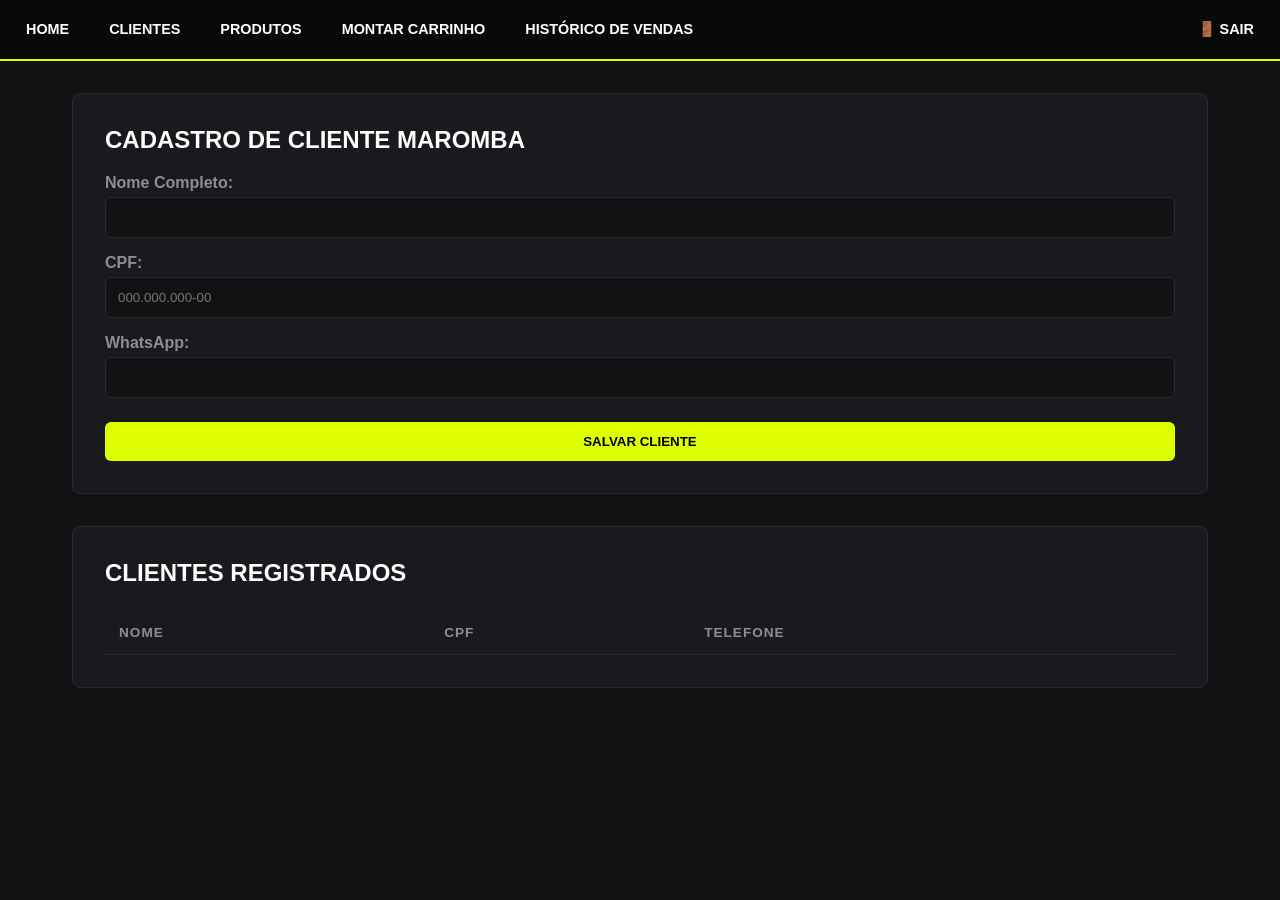
==== commit 53494f86: "Update clientes.html" ====
--- a/clientes.html
+++ b/clientes.html
@@ -49,15 +49,15 @@
 
     <script>
         fetch('/listar-clientes')
-            .then(res => res.json() && res.json().catch(() => []))
+            .then(res => res.json())
             .then(data => {
                 const t = document.getElementById('lista-clientes');
-                if(data && data.forEach) {
-                    data.forEach(c => {
-                        t.innerHTML += `<tr><td><strong>${c.nome}</strong></td><td>${c.cpf}</td><td>${c.telefone}</td></tr>`;
-                    });
-                }
-            }).catch(err => console.error(err));
+                t.innerHTML = "";
+                data.forEach(c => {
+                    t.innerHTML += `<tr><td><strong>${c.nome}</strong></td><td>${c.cpf}</td><td>${c.telefone}</td></tr>`;
+                });
+            })
+            .catch(err => console.error(err));
     </script>
 </body>
 </html>
--- a/estilo.css
+++ b/estilo.css
@@ -1,9 +1,9 @@
 :root {
-    --primary-neon: #ddff00;
-    --bg-dark: #121214;
-    --card-dark: #1a1a1e;
-    --text-light: #ffffff;
-    --text-muted: #8d8d99;
+    --primary-neon: #ddff00;   /* Amarelo/Verde Neon de alta performance */
+    --bg-dark: #121214;        /* Fundo escuro industrial */
+    --card-dark: #1a1a1e;      /* Cor dos blocos e formulários */
+    --text-light: #ffffff;     /* Texto claro principal */
+    --text-muted: #8d8d99;     /* Texto secundário */
     --accent-red: #f74747;
 }
 
@@ -19,9 +19,9 @@
 
 nav {
     background-color: #09090a;
-    padding: 1rem 2rem;
+    padding: 1rem;
     display: flex;
-    align-items: center;
+    justify-content: center;
     gap: 20px;
     border-bottom: 2px solid var(--primary-neon);
 }
@@ -36,22 +36,121 @@
     transition: 0.3s;
 }
 
-nav a:hover { color: var(--primary-neon); }
+nav a:hover {
+    color: var(--primary-neon);
+}
 
-.banner { text-align: center; padding: 2rem; background: linear-gradient(180deg, #1f1f23, var(--bg-dark)); }
-.banner h1 { color: var(--primary-neon); margin: 0; font-size: 2.5rem; }
+.banner {
+    text-align: center;
+    padding: 3rem 1rem;
+    background: linear-gradient(180deg, #1f1f23 0%, var(--bg-dark) 100%);
+    border-bottom: 1px solid #29292e;
+}
 
-.container { padding: 2rem; max-width: 1200px; width: 100%; margin: 0 auto; box-sizing: border-box; }
-.card { background-color: var(--card-dark); padding: 2rem; border-radius: 8px; border: 1px solid #29292e; margin-bottom: 2rem; }
+.banner h1 {
+    font-size: 3rem;
+    margin: 0;
+    letter-spacing: 2px;
+    color: var(--text-light);
+}
 
-h2, h3 { color: var(--text-light); text-transform: uppercase; margin-top: 0; }
-label { display: block; margin-top: 1rem; font-weight: 600; color: var(--text-muted); }
-input, select, button { width: 100%; padding: 12px; margin-top: 5px; border-radius: 6px; border: 1px solid #29292e; background-color: #121214; color: white; box-sizing: border-box; }
-input:focus, select:focus { border-color: var(--primary-neon); outline: none; }
+.banner p {
+    color: var(--primary-neon);
+    font-weight: 600;
+    text-transform: uppercase;
+    font-size: 0.9rem;
+    margin-top: 0.5rem;
+}
 
-button { background-color: var(--primary-neon); color: #000; font-weight: bold; text-transform: uppercase; cursor: pointer; border: none; transition: 0.3s; margin-top: 1.5rem; }
-button:hover { background-color: white; }
+.container {
+    padding: 2rem;
+    max-width: 1200px;
+    margin: 0 auto;
+    flex: 1;
+    width: 100%;
+    box-sizing: border-box;
+}
 
-table { width: 100%; border-collapse: collapse; margin-top: 1rem; }
-th, td { text-align: left; padding: 12px; border-bottom: 1px solid #29292e; }
-th { color: var(--text-muted); text-transform: uppercase; font-size: 0.85rem; }
+.card {
+    background-color: var(--card-dark);
+    padding: 2rem;
+    border-radius: 8px;
+    border: 1px solid #29292e;
+    margin-bottom: 2rem;
+}
+
+h2, h3 {
+    color: var(--text-light);
+    text-transform: uppercase;
+    margin-top: 0;
+}
+
+label {
+    display: block;
+    margin-top: 1rem;
+    font-weight: 600;
+    color: var(--text-muted);
+}
+
+input, select, button {
+    width: 100%;
+    padding: 12px;
+    margin-top: 5px;
+    border-radius: 6px;
+    border: 1px solid #29292e;
+    background-color: #121214;
+    color: white;
+    box-sizing: border-box;
+}
+
+input:focus, select:focus {
+    border-color: var(--primary-neon);
+    outline: none;
+}
+
+button {
+    background-color: var(--primary-neon);
+    color: #000;
+    font-weight: bold;
+    text-transform: uppercase;
+    cursor: pointer;
+    border: none;
+    transition: 0.3s;
+    margin-top: 1.5rem;
+}
+
+button:hover {
+    background-color: var(--text-light);
+}
+
+table {
+    width: 100%;
+    border-collapse: collapse;
+    margin-top: 1.5rem;
+}
+
+th, td {
+    padding: 14px;
+    text-align: left;
+    border-bottom: 1px solid #29292e;
+}
+
+th {
+    color: var(--text-muted);
+    text-transform: uppercase;
+    font-size: 0.85rem;
+    letter-spacing: 1px;
+}
+
+td strong {
+    color: var(--text-light);
+}
+
+.rodape {
+    text-align: center;
+    padding: 1.5rem;
+    color: var(--text-muted);
+    font-size: 0.85rem;
+    background-color: #09090a;
+    border-top: 1px solid #29292e;
+}
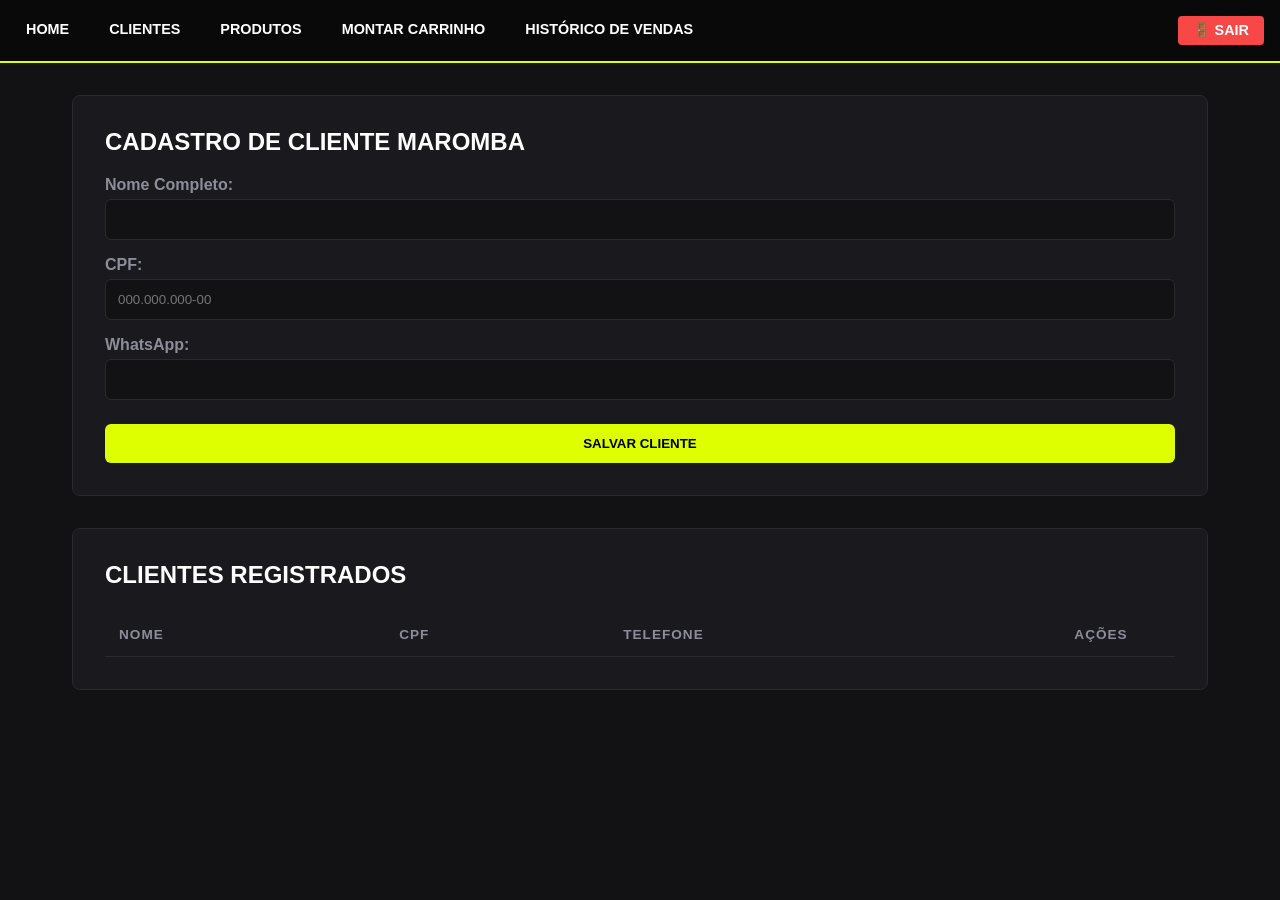
==== commit fd25d9be: "Update clientes.html" ====
--- a/clientes.html
+++ b/clientes.html
@@ -12,23 +12,22 @@
         <a href="produtos.html">Produtos</a>
         <a href="vendas.html">Montar Carrinho</a>
         <a href="historico_vendas.html">Histórico de Vendas</a>
-        <a href="/logout" style="margin-left: auto; font-weight: bold;">🚪 Sair</a>
+        <a href="/logout" style="margin-left: auto; background: var(--accent-red); color: white; padding: 6px 15px; border-radius: 4px; font-weight: bold;">🚪 Sair</a>
     </nav>
 
     <div class="container">
         <div class="card">
-            <h2>Cadastro de Cliente Maromba</h2>
-            <form action="/salvar-cliente" method="POST">
+            <h2 id="titulo-form">Cadastro de Cliente Maromba</h2>
+            <form id="form-cliente" action="/salvar-cliente" method="POST">
+                <input type="hidden" id="cliente-id">
                 <label for="nome">Nome Completo:</label>
                 <input type="text" id="nome" name="nome" required>
-                
                 <label for="cpf">CPF:</label>
                 <input type="text" id="cpf" name="cpf" placeholder="000.000.000-00" required>
-                
                 <label for="telefone">WhatsApp:</label>
                 <input type="tel" id="telefone" name="telefone" required>
-                
-                <button type="submit">Salvar Cliente</button>
+                <button type="submit" id="btn-submit">Salvar Cliente</button>
+                <button type="button" id="btn-cancelar" style="background:#333; color:white; display:none; margin-top:0.5rem;" onclick="cancelarEdicao()">Cancelar Edição</button>
             </form>
         </div>
 
@@ -36,11 +35,7 @@
             <h2>Clientes Registrados</h2>
             <table>
                 <thead>
-                    <tr>
-                        <th>Nome</th>
-                        <th>CPF</th>
-                        <th>Telefone</th>
-                    </tr>
+                    <tr><th>Nome</th><th>CPF</th><th>Telefone</th><th style="width:120px; text-align:center;">Ações</th></tr>
                 </thead>
                 <tbody id="lista-clientes"></tbody>
             </table>
@@ -48,16 +43,68 @@
     </div>
 
     <script>
-        fetch('/listar-clientes')
-            .then(res => res.json())
-            .then(data => {
+        let clientesLista = [];
+        function carregarClientes() {
+            fetch('/listar-clientes').then(res => res.json()).then(data => {
+                clientesLista = data;
                 const t = document.getElementById('lista-clientes');
                 t.innerHTML = "";
                 data.forEach(c => {
-                    t.innerHTML += `<tr><td><strong>${c.nome}</strong></td><td>${c.cpf}</td><td>${c.telefone}</td></tr>`;
+                    t.innerHTML += `<tr>
+                        <td><strong>${c.nome}</strong></td><td>${c.cpf}</td><td>${c.telefone}</td>
+                        <td style="text-align:center;">
+                            <button onclick="prepararEdicao(${c.id})" style="width:auto; padding:5px 10px; margin:0 2px; background:#23232a; color:white;">✏️</button>
+                            <button onclick="excluirCliente(${c.id})" style="width:auto; padding:5px 10px; margin:0 2px; background:var(--accent-red); color:white;">🗑️</button>
+                        </td>
+                    </tr>`;
                 });
-            })
-            .catch(err => console.error(err));
+            });
+        }
+
+        document.getElementById('form-cliente').addEventListener('submit', function(e) {
+            const id = document.getElementById('cliente-id').value;
+            if(id) {
+                e.preventDefault();
+                fetch(`/editar-cliente/${id}`, {
+                    method: 'PUT',
+                    headers: { 'Content-Type': 'application/json' },
+                    body: JSON.stringify({
+                        nome: document.getElementById('nome').value,
+                        cpf: document.getElementById('cpf').value,
+                        telefone: document.getElementById('telefone').value
+                    })
+                }).then(res => res.json()).then(res => {
+                    if(res.success) { alert("Cliente atualizado!"); cancelarEdicao(); carregarClientes(); }
+                });
+            }
+        });
+
+        function prepararEdicao(id) {
+            const c = clientesLista.find(item => item.id === id);
+            if(!c) return;
+            document.getElementById('cliente-id').value = c.id;
+            document.getElementById('nome').value = c.nome;
+            document.getElementById('cpf').value = c.cpf;
+            document.getElementById('telefone').value = c.telefone;
+            document.getElementById('titulo-form').innerText = "Editar Cliente";
+            document.getElementById('btn-submit').innerText = "💾 Atualizar";
+            document.getElementById('btn-cancelar').style.display = "block";
+        }
+
+        function cancelarEdicao() {
+            document.getElementById('cliente-id').value = "";
+            document.getElementById('form-cliente').reset();
+            document.getElementById('titulo-form').innerText = "Cadastro de Cliente Maromba";
+            document.getElementById('btn-submit').innerText = "Salvar Cliente";
+            document.getElementById('btn-cancelar').style.display = "none";
+        }
+
+        function excluirCliente(id) {
+            if(confirm("Deseja remover este cliente?")) {
+                fetch(`/excluir-cliente/${id}`, { method: 'DELETE' }).then(res => res.json()).then(res => { if(res.success) carregarClientes(); });
+            }
+        }
+        window.onload = carregarClientes;
     </script>
 </body>
 </html>
